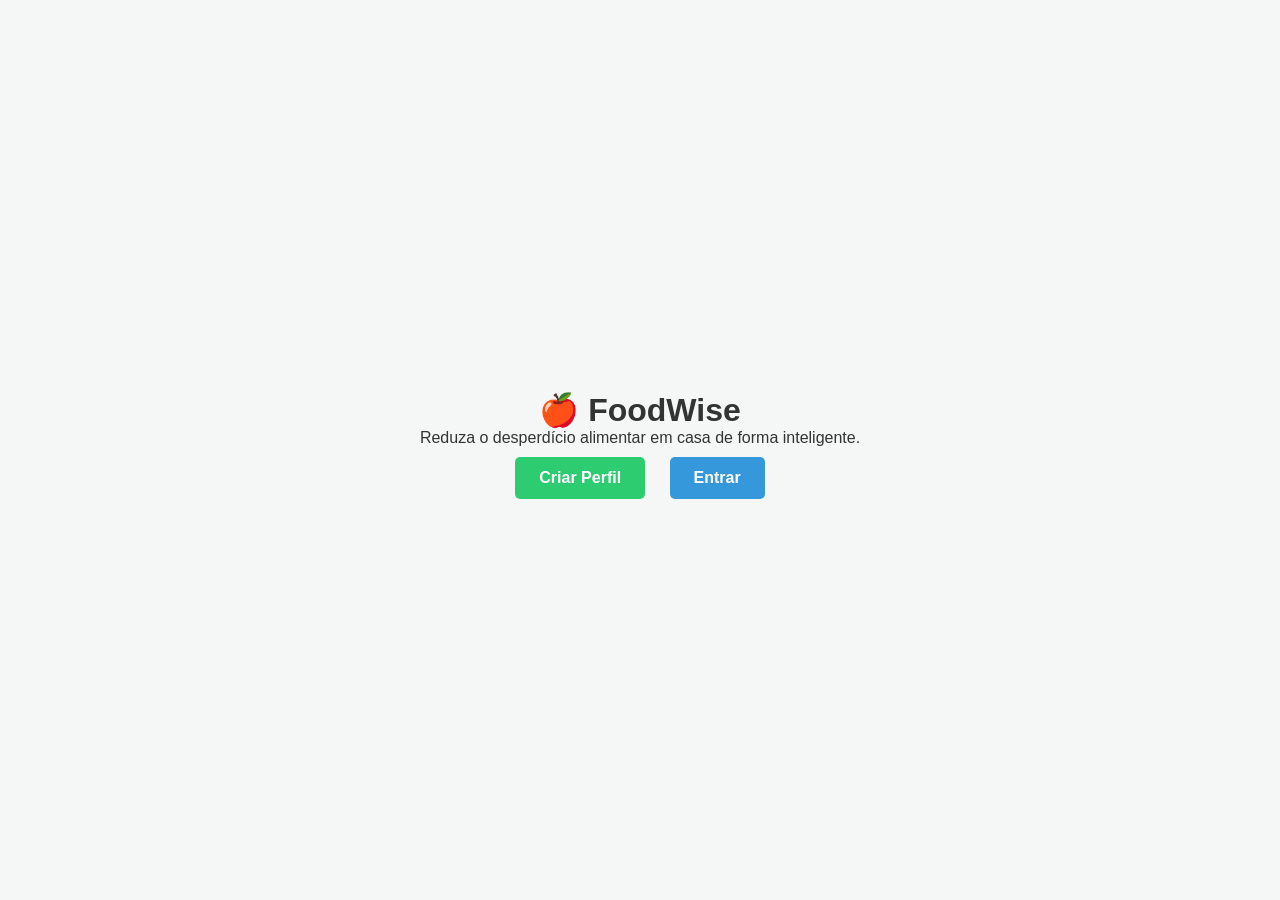
==== index.html @ 56e1a650 "Add files via upload" ====
<!DOCTYPE html>
<html lang="pt">
<head>
    <meta charset="UTF-8">
    <meta name="viewport" content="width=device-width, initial-scale=1.0">
    <title>FoodWise - Início</title>
    <link rel="stylesheet" href="assets/css/styles.css">
    <link rel="manifest" href="manifest.json">
</head>
<body>
    <main class="container welcome-container">
        <div class="logo-area">
            <h1>🍎 FoodWise</h1>
            <p>Reduza o desperdício alimentar em casa de forma inteligente.</p>
        </div>
        <div class="actions">
            <a href="pages/register.html" class="btn btn-primary">Criar Perfil</a>
            <a href="pages/login.html" class="btn btn-secondary">Entrar</a>
        </div>
    </main>
    <script src="assets/js/app.js"></script>
</body>
</html>
---- assets/css/styles.css ----
* {
    box-sizing: border-box;
    margin: 0;
    padding: 0;
    font-family: Arial, sans-serif;
}

body {
    background-color: #f4f7f6;
    color: #333;
    display: flex;
    flex-direction: column;
    min-height: 100vh;
}

.container {
    padding: 20px;
    max-width: 600px;
    margin: auto;
    text-align: center;
}

.btn {
    display: inline-block;
    padding: 12px 24px;
    margin: 10px;
    border-radius: 5px;
    text-decoration: none;
    font-weight: bold;
}

.btn-primary {
    background-color: #2ecc71;
    color: white;
}

.btn-secondary {
    background-color: #3498db;
    color: white;
}

.dashboard-grid {
    display: grid;
    grid-template-columns: repeat(auto-fit, minmax(140px, 1fr));
    gap: 15px;
    padding: 20px;
}

.card-menu {
    background: white;
    padding: 20px;
    border-radius: 8px;
    text-decoration: none;
    color: #2c3e50;
    font-weight: bold;
    box-shadow: 0 2px 5px rgba(0,0,0,0.1);
    text-align: center;
    transition: transform 0.2s;
}

.card-menu:hover {
    transform: translateY(-3px);
}

.app-header {
    background: #2c3e50;
    color: white;
    padding: 15px 20px;
    display: flex;
    justify-content: space-between;
    align-items: center;
}

.btn-logout {
    color: #e74c3c;
    text-decoration: none;
    font-weight: bold;
}
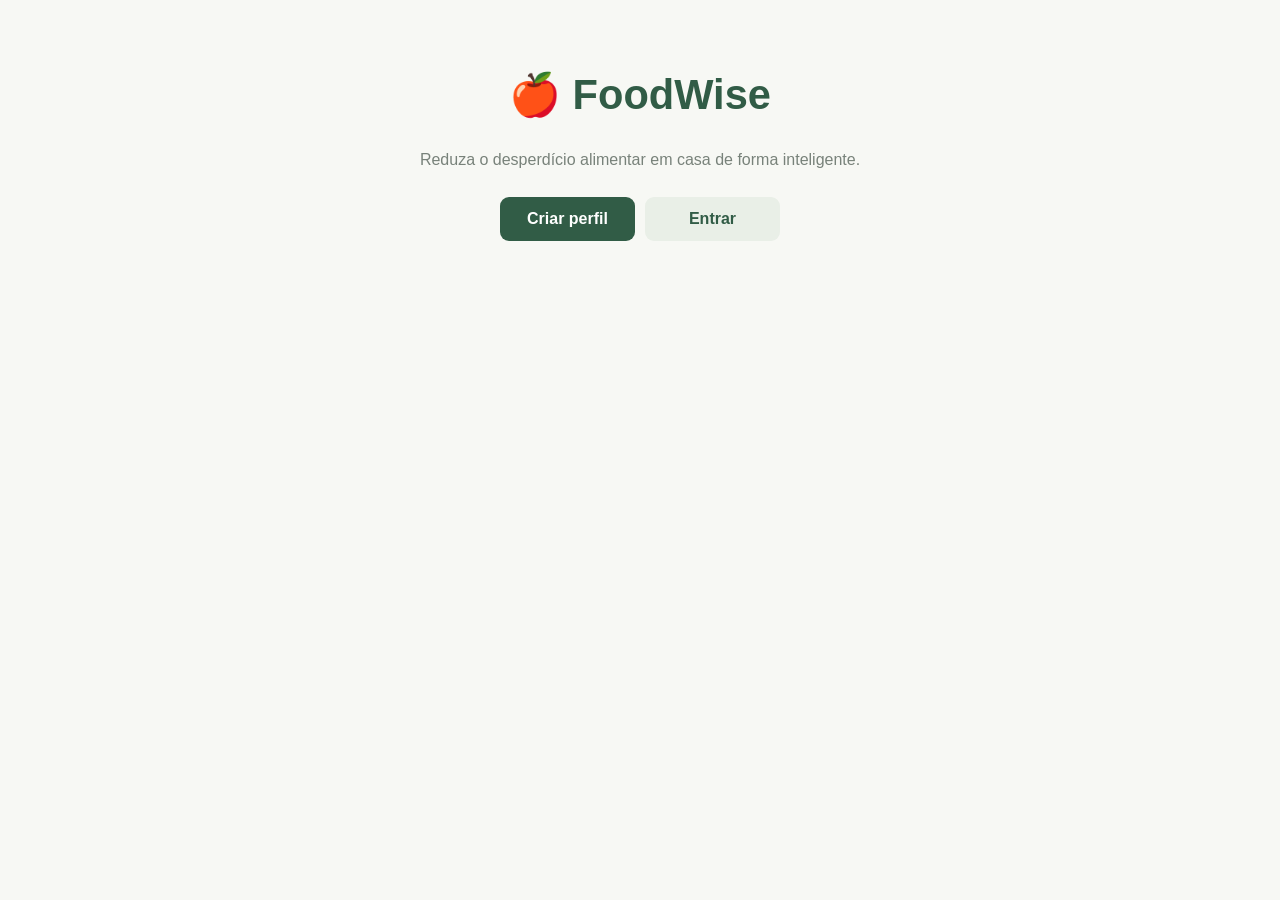
==== commit 51e919de: "Add files via upload" ====
--- a/index.html
+++ b/index.html
@@ -1,8 +1,9 @@
 <!DOCTYPE html>
-<html lang="pt">
+<html lang="pt-PT">
 <head>
     <meta charset="UTF-8">
     <meta name="viewport" content="width=device-width, initial-scale=1.0">
+    <meta name="theme-color" content="#315c46">
     <title>FoodWise - Início</title>
     <link rel="stylesheet" href="assets/css/styles.css">
     <link rel="manifest" href="manifest.json">
@@ -14,7 +15,7 @@
             <p>Reduza o desperdício alimentar em casa de forma inteligente.</p>
         </div>
         <div class="actions">
-            <a href="pages/register.html" class="btn btn-primary">Criar Perfil</a>
+            <a href="pages/register.html" class="btn btn-primary">Criar perfil</a>
             <a href="pages/login.html" class="btn btn-secondary">Entrar</a>
         </div>
     </main>
--- a/assets/css/styles.css
+++ b/assets/css/styles.css
@@ -1,78 +1,1226 @@
+:root {
+    font-family: 'DM Sans', Arial, sans-serif;
+    color: #23332a;
+    background: #f7f8f4;
+    font-synthesis: none;
+    text-rendering: optimizeLegibility;
+    --green: #315c46;
+    --green-dark: #244735;
+    --green-light: #e9f1e9;
+    --text: #23332a;
+    --muted: #78827a;
+    --border: #e7eae3;
+    --paper: #fff;
+    --orange: #e7955b;
+}
+
 * {
     box-sizing: border-box;
+}
+
+body {
+    min-width: 320px;
+    min-height: 100vh;
     margin: 0;
-    padding: 0;
-    font-family: Arial, sans-serif;
-}
-
-body {
-    background-color: #f4f7f6;
-    color: #333;
-    display: flex;
+    background: #f7f8f4;
+    color: var(--text);
+}
+
+button,
+input,
+select {
+    font: inherit;
+}
+
+a {
+    color: inherit;
+}
+
+.app-header {
+    position: sticky;
+    z-index: 3;
+    top: 0;
+    display: flex;
+    min-height: 76px;
+    align-items: center;
+    justify-content: space-between;
+    gap: 28px;
+    padding: 0 max(5vw, calc((100vw - 1200px) / 2));
+    border-bottom: 1px solid #edf0e9;
+    background: rgba(255, 255, 255, .96);
+    backdrop-filter: blur(12px);
+}
+
+.brand {
+    display: inline-flex;
+    align-items: center;
+    gap: 9px;
+    color: var(--green);
+    font-family: Manrope, sans-serif;
+    font-size: 1.24rem;
+    font-weight: 800;
+    letter-spacing: -.06em;
+    text-decoration: none;
+}
+
+.brand-mark {
+    display: grid;
+    width: 31px;
+    height: 31px;
+    place-items: center;
+    border-radius: 11px 11px 11px 4px;
+    background: var(--green);
+    color: white;
+    font-family: Georgia, serif;
+    font-size: 1.25rem;
+    font-style: italic;
+}
+
+.main-nav {
+    display: flex;
+    align-items: center;
+    gap: 5px;
+}
+
+.nav-link {
+    display: inline-flex;
+    min-height: 42px;
+    align-items: center;
+    gap: 7px;
+    padding: 0 11px;
+    border-radius: 9px;
+    color: #68746a;
+    font-size: .83rem;
+    font-weight: 600;
+    text-decoration: none;
+    transition: background .18s ease, color .18s ease;
+}
+
+.nav-link span {
+    color: #7e9a83;
+    font-size: 1.05rem;
+}
+
+.nav-link:hover,
+.nav-link.is-active {
+    background: #eff4ed;
+    color: var(--green);
+}
+
+.account-area {
+    display: flex;
+    align-items: center;
+    gap: 9px;
+    white-space: nowrap;
+}
+
+.user-avatar {
+    display: inline-grid;
+    width: 35px;
+    height: 35px;
+    flex: 0 0 35px;
+    place-items: center;
+    border-radius: 50%;
+    background: #e7eee4;
+    color: var(--green);
+    font-weight: 700;
+}
+
+.user-name {
+    max-width: 115px;
+    overflow: hidden;
+    font-size: .82rem;
+    font-weight: 600;
+    text-overflow: ellipsis;
+}
+
+.logout-button {
+    padding: 7px 0 7px 8px;
+    border: 0;
+    background: transparent;
+    color: #79837b;
+    cursor: pointer;
+    font-size: .76rem;
+}
+
+.logout-button:hover {
+    color: #a64c3c;
+}
+
+.app-content {
+    width: min(1120px, calc(100% - 48px));
+    min-height: calc(100vh - 76px);
+    margin: 0 auto;
+    padding: 52px 0 72px;
+}
+
+.page-heading {
+    display: flex;
+    justify-content: space-between;
+    margin-bottom: 27px;
+}
+
+.eyebrow {
+    margin: 0 0 9px;
+    color: #82927e;
+    font-size: .7rem;
+    font-weight: 700;
+    letter-spacing: .13em;
+    text-transform: uppercase;
+}
+
+h1,
+h2,
+h3,
+p {
+    margin-top: 0;
+}
+
+h1,
+h2,
+h3 {
+    font-family: Manrope, 'DM Sans', sans-serif;
+}
+
+.page-heading h1 {
+    margin: 0 0 8px;
+    color: #283a2f;
+    font-size: clamp(1.8rem, 3vw, 2.45rem);
+    letter-spacing: -.055em;
+}
+
+.page-description {
+    max-width: 630px;
+    margin-bottom: 0;
+    color: var(--muted);
+    font-size: .98rem;
+    line-height: 1.65;
+}
+
+.welcome-banner {
+    position: relative;
+    display: flex;
+    min-height: 265px;
+    align-items: center;
+    justify-content: space-between;
+    overflow: hidden;
+    padding: 38px 55px;
+    border-radius: 20px;
+    background: #315c46;
+    color: white;
+}
+
+.welcome-banner::after {
+    position: absolute;
+    right: 24%;
+    bottom: -180px;
+    width: 410px;
+    height: 410px;
+    border: 1px solid rgba(255,255,255,.1);
+    border-radius: 50%;
+    content: '';
+}
+
+.welcome-banner .eyebrow {
+    color: #c3d6c4;
+}
+
+.welcome-banner h1 {
+    margin-bottom: 10px;
+    font-size: clamp(2rem, 4vw, 2.8rem);
+    letter-spacing: -.06em;
+}
+
+.welcome-banner p:not(.eyebrow) {
+    margin-bottom: 23px;
+    color: #d3e0d4;
+}
+
+.button {
+    display: inline-flex;
+    min-height: 45px;
+    align-items: center;
+    justify-content: center;
+    gap: 8px;
+    padding: 0 18px;
+    border: 1px solid transparent;
+    border-radius: 9px;
+    cursor: pointer;
+    font-size: .88rem;
+    font-weight: 700;
+    text-decoration: none;
+    transition: transform .18s ease, background .18s ease, border-color .18s ease;
+}
+
+.button:hover {
+    transform: translateY(-1px);
+}
+
+.button:disabled {
+    cursor: default;
+    opacity: .8;
+    transform: none;
+}
+
+.button-primary {
+    background: var(--green);
+    color: white;
+}
+
+.button-primary:hover {
+    background: var(--green-dark);
+}
+
+.button-light {
+    background: white;
+    color: var(--green);
+}
+
+.button-outline {
+    width: 100%;
+    border-color: #dce5da;
+    background: white;
+    color: var(--green);
+}
+
+.button-outline:hover {
+    border-color: #9db39e;
+    background: #f7faf6;
+}
+
+.button-outline.is-confirmed {
+    background: #eff5ec;
+}
+
+.welcome-art {
+    position: relative;
+    z-index: 1;
+    display: flex;
+    align-items: center;
+    gap: 10px;
+    transform: rotate(-8deg);
+}
+
+.welcome-art span {
+    display: grid;
+    width: 82px;
+    height: 100px;
+    place-items: center;
+    border: 1px solid rgba(255,255,255,.25);
+    border-radius: 48px;
+    background: rgba(255,255,255,.12);
+    font-size: 2.6rem;
+}
+
+.welcome-art span:nth-child(2) {
+    transform: translateY(-28px);
+}
+
+.section-block {
+    margin-top: 47px;
+}
+
+.section-title {
+    display: flex;
+    align-items: end;
+    justify-content: space-between;
+    margin-bottom: 18px;
+}
+
+.section-title .eyebrow {
+    margin-bottom: 5px;
+}
+
+.section-title h2 {
+    margin: 0;
+    font-size: 1.35rem;
+    letter-spacing: -.04em;
+}
+
+.feature-grid {
+    display: grid;
+    grid-template-columns: repeat(3, minmax(0, 1fr));
+    gap: 15px;
+}
+
+.feature-card {
+    display: flex;
+    min-height: 185px;
     flex-direction: column;
-    min-height: 100vh;
-}
-
+    align-items: flex-start;
+    padding: 20px;
+    border: 1px solid #ebeee8;
+    border-radius: 14px;
+    background: white;
+    text-decoration: none;
+    transition: border-color .18s ease, transform .18s ease, box-shadow .18s ease;
+}
+
+.feature-card:hover {
+    transform: translateY(-3px);
+    border-color: #cedccd;
+    box-shadow: 0 8px 25px rgba(37, 71, 48, .06);
+}
+
+.feature-icon {
+    display: grid;
+    width: 39px;
+    height: 39px;
+    flex: 0 0 39px;
+    place-items: center;
+    border-radius: 12px;
+    background: #edf4eb;
+    color: var(--green);
+    font-size: 1.2rem;
+    font-weight: 700;
+}
+
+.feature-count {
+    margin-top: 13px;
+    color: var(--green);
+    font-family: Manrope, sans-serif;
+    font-size: 1.1rem;
+    font-weight: 800;
+}
+
+.feature-title {
+    margin-top: 2px;
+    font-weight: 700;
+}
+
+.feature-description {
+    margin-top: 5px;
+    color: var(--muted);
+    font-size: .81rem;
+}
+
+.feature-meta {
+    display: flex;
+    width: 100%;
+    align-items: center;
+    justify-content: space-between;
+    margin-top: auto;
+    padding-top: 14px;
+    color: #89918a;
+    font-size: .75rem;
+}
+
+.feature-meta span,
+.tip-banner a {
+    color: var(--green);
+    font-weight: 700;
+}
+
+.tip-banner {
+    display: flex;
+    align-items: center;
+    gap: 15px;
+    margin-top: 24px;
+    padding: 18px 22px;
+    border: 1px solid #e8ebdf;
+    border-radius: 13px;
+    background: #f1f3e8;
+}
+
+.tip-icon {
+    display: grid;
+    width: 38px;
+    height: 38px;
+    flex: 0 0 38px;
+    place-items: center;
+    border-radius: 50%;
+    background: #e5e9d7;
+    color: #738252;
+}
+
+.tip-banner p {
+    margin: 0;
+    color: #697360;
+    font-size: .84rem;
+    line-height: 1.55;
+}
+
+.tip-banner p strong {
+    color: #354534;
+}
+
+.tip-banner a {
+    flex: 0 0 auto;
+    margin-left: auto;
+    font-size: .82rem;
+    text-decoration: none;
+}
+
+.content-columns {
+    display: grid;
+    grid-template-columns: minmax(250px, .75fr) minmax(0, 1.25fr);
+    align-items: start;
+    gap: 20px;
+}
+
+.form-card,
+.list-card {
+    padding: 23px;
+    border: 1px solid #e9ece6;
+    border-radius: 14px;
+    background: white;
+}
+
+.narrow-card {
+    max-width: 540px;
+}
+
+.card-heading {
+    display: flex;
+    align-items: center;
+    gap: 12px;
+    margin-bottom: 19px;
+}
+
+.card-heading h2 {
+    margin: 0 0 4px;
+    font-size: 1.05rem;
+    letter-spacing: -.03em;
+}
+
+.card-heading p {
+    margin: 0;
+    color: var(--muted);
+    font-size: .8rem;
+}
+
+.form-card label {
+    display: block;
+    margin: 14px 0 7px;
+    color: #425047;
+    font-size: .83rem;
+    font-weight: 700;
+}
+
+.form-card input,
+.form-card select,
+.inline-form input,
+.auth-form input {
+    width: 100%;
+    min-height: 44px;
+    padding: 10px 12px;
+    border: 1px solid #dfe5dc;
+    border-radius: 8px;
+    outline: none;
+    background: white;
+    color: var(--text);
+    font-size: .9rem;
+}
+
+.form-card input:focus,
+.form-card select:focus,
+.inline-form input:focus,
+.auth-form input:focus {
+    border-color: #82a58a;
+    box-shadow: 0 0 0 3px rgba(80, 126, 87, .1);
+}
+
+.form-card > .button {
+    width: 100%;
+    margin-top: 17px;
+}
+
+.form-row {
+    display: grid;
+    grid-template-columns: 1fr 1fr;
+    gap: 10px;
+}
+
+.form-row > div {
+    min-width: 0;
+}
+
+.label-optional {
+    color: #929a93;
+    font-size: .74rem;
+    font-weight: 400;
+}
+
+.form-message {
+    min-height: 18px;
+    margin: 10px 0 0;
+    font-size: .82rem;
+}
+
+.form-message.error {
+    color: #b94d40;
+}
+
+.form-message.success {
+    color: var(--green);
+}
+
+.count-badge {
+    display: inline-grid;
+    min-width: 23px;
+    height: 23px;
+    place-items: center;
+    margin-left: 4px;
+    padding: 0 6px;
+    border-radius: 20px;
+    background: #eff3ed;
+    color: var(--green);
+    font-family: 'DM Sans', sans-serif;
+    font-size: .72rem;
+    vertical-align: 2px;
+}
+
+.list-rows {
+    border-top: 1px solid #edf0eb;
+}
+
+.list-row,
+.alert-row,
+.meal-row,
+.member-row,
+.shopping-row {
+    display: flex;
+    min-height: 68px;
+    align-items: center;
+    gap: 13px;
+    border-bottom: 1px solid #edf0eb;
+}
+
+.list-row:last-child,
+.alert-row:last-child,
+.meal-row:last-child,
+.member-row:last-child,
+.shopping-row:last-child {
+    border-bottom: 0;
+}
+
+.food-emoji {
+    display: grid;
+    width: 39px;
+    height: 39px;
+    flex: 0 0 39px;
+    place-items: center;
+    border-radius: 11px;
+    background: #f5f4ed;
+    font-size: 1.2rem;
+}
+
+.row-main {
+    display: flex;
+    min-width: 0;
+    flex: 1;
+    flex-direction: column;
+    gap: 4px;
+}
+
+.row-main strong {
+    overflow: hidden;
+    font-size: .88rem;
+    text-overflow: ellipsis;
+}
+
+.row-main > span {
+    color: var(--muted);
+    font-size: .77rem;
+}
+
+.status-pill {
+    display: inline-block;
+    flex: 0 0 auto;
+    padding: 6px 9px;
+    border-radius: 20px;
+    font-size: .7rem;
+    font-weight: 600;
+}
+
+.status-neutral {
+    background: #f0f3ed;
+    color: #667366;
+}
+
+.status-warning {
+    background: #fff0e3;
+    color: #aa5e2e;
+}
+
+.icon-button {
+    display: grid;
+    width: 32px;
+    height: 32px;
+    flex: 0 0 32px;
+    place-items: center;
+    border: 0;
+    border-radius: 8px;
+    background: transparent;
+    color: #98a099;
+    cursor: pointer;
+    font-size: 1.35rem;
+}
+
+.icon-button:hover {
+    background: #fff0eb;
+    color: #b54d3d;
+}
+
+.empty-state {
+    display: flex;
+    min-height: 245px;
+    flex-direction: column;
+    align-items: center;
+    justify-content: center;
+    padding: 25px;
+    text-align: center;
+}
+
+.empty-state > span {
+    margin-bottom: 10px;
+    font-size: 2rem;
+}
+
+.empty-state h3 {
+    margin-bottom: 7px;
+    font-size: 1rem;
+}
+
+.empty-state p {
+    max-width: 350px;
+    margin-bottom: 0;
+    color: var(--muted);
+    font-size: .83rem;
+    line-height: 1.55;
+}
+
+.empty-state .text-link {
+    margin-top: 14px;
+    color: var(--green);
+    font-size: .84rem;
+    font-weight: 700;
+    text-decoration: none;
+}
+
+.notice-card {
+    display: flex;
+    align-items: center;
+    gap: 13px;
+    margin-bottom: 18px;
+    padding: 14px 17px;
+    border: 1px solid #f1e5cc;
+    border-radius: 11px;
+    background: #fff8e9;
+}
+
+.notice-card > span {
+    font-size: 1.35rem;
+}
+
+.notice-card p {
+    margin: 0;
+    color: #74684f;
+    font-size: .84rem;
+    line-height: 1.5;
+}
+
+.alert-icon {
+    display: grid;
+    width: 36px;
+    height: 36px;
+    flex: 0 0 36px;
+    place-items: center;
+    border-radius: 50%;
+    background: #fff0e3;
+    color: #aa5e2e;
+    font-weight: 800;
+}
+
+.recipe-grid {
+    display: grid;
+    grid-template-columns: repeat(2, minmax(0, 1fr));
+    gap: 18px;
+}
+
+.recipe-card {
+    overflow: hidden;
+    border: 1px solid #e9ece6;
+    border-radius: 14px;
+    background: white;
+}
+
+.recipe-art {
+    position: relative;
+    display: grid;
+    height: 145px;
+    place-items: center;
+    background: linear-gradient(135deg, #eaf0e4, #f8eddb);
+    font-size: 4.1rem;
+}
+
+.recipe-card:nth-child(2) .recipe-art {
+    background: linear-gradient(135deg, #f6e8d9, #f2eee0);
+}
+
+.recipe-card:nth-child(3) .recipe-art {
+    background: linear-gradient(135deg, #ede8d9, #f5eee2);
+}
+
+.recipe-card:nth-child(4) .recipe-art {
+    background: linear-gradient(135deg, #f6e8eb, #f7f0dc);
+}
+
+.recipe-art > span {
+    position: absolute;
+    right: 12px;
+    bottom: 12px;
+    padding: 6px 9px;
+    border-radius: 20px;
+    background: white;
+    color: #566258;
+    font-size: .72rem;
+    font-weight: 700;
+}
+
+.recipe-body {
+    padding: 17px;
+}
+
+.recipe-tags {
+    display: flex;
+    gap: 7px;
+}
+
+.recipe-tags span,
+.ingredient-chips span {
+    padding: 5px 8px;
+    border-radius: 20px;
+    background: #f1f4ee;
+    color: #687568;
+    font-size: .68rem;
+}
+
+.recipe-body h2 {
+    margin: 12px 0 6px;
+    font-size: 1.12rem;
+}
+
+.recipe-body p {
+    margin-bottom: 13px;
+    color: var(--muted);
+    font-size: .82rem;
+    line-height: 1.5;
+}
+
+.ingredient-chips {
+    display: flex;
+    flex-wrap: wrap;
+    gap: 6px;
+    margin-bottom: 15px;
+}
+
+.inline-form {
+    display: flex;
+    gap: 10px;
+    margin-bottom: 20px;
+    padding: 14px;
+    border: 1px solid #e9ece6;
+    border-radius: 13px;
+    background: white;
+}
+
+.inline-form input {
+    min-width: 0;
+    flex: 1;
+}
+
+.shopping-columns {
+    grid-template-columns: repeat(2, minmax(0, 1fr));
+}
+
+.bought-card .check-label > span:last-child {
+    color: #9aa39b;
+    text-decoration: line-through;
+}
+
+.shopping-row {
+    justify-content: space-between;
+    padding: 0 2px;
+}
+
+.check-label {
+    display: inline-flex;
+    min-width: 0;
+    flex: 1;
+    align-items: center;
+    gap: 11px;
+    cursor: pointer;
+    font-size: .87rem;
+}
+
+.check-label input {
+    position: absolute;
+    width: 1px;
+    height: 1px;
+    opacity: 0;
+}
+
+.custom-check {
+    display: grid;
+    width: 20px;
+    height: 20px;
+    flex: 0 0 20px;
+    place-items: center;
+    border: 1px solid #d5ddd4;
+    border-radius: 6px;
+    background: white;
+}
+
+.check-label input:checked + .custom-check {
+    border-color: var(--green);
+    background: var(--green);
+}
+
+.check-label input:checked + .custom-check::after {
+    color: white;
+    content: '✓';
+    font-size: .78rem;
+}
+
+.check-label input:focus-visible + .custom-check {
+    outline: 3px solid #bad0b8;
+}
+
+.empty-inline {
+    padding: 20px 4px;
+    color: var(--muted);
+    font-size: .82rem;
+}
+
+.meal-date {
+    display: flex;
+    width: 45px;
+    height: 49px;
+    flex: 0 0 45px;
+    flex-direction: column;
+    align-items: center;
+    justify-content: center;
+    border-radius: 9px;
+    background: #eff4ed;
+    color: var(--green);
+}
+
+.meal-date strong {
+    font-family: Manrope, sans-serif;
+    font-size: 1rem;
+}
+
+.meal-date span {
+    font-size: .66rem;
+    text-transform: capitalize;
+}
+
+.meal-kind {
+    color: #859087;
+    font-size: .68rem !important;
+}
+
+.you-badge {
+    padding: 6px 9px;
+    border-radius: 20px;
+    background: #eff4ed;
+    color: var(--green);
+    font-size: .7rem;
+    font-weight: 700;
+}
+
+.sr-only {
+    position: absolute;
+    width: 1px;
+    height: 1px;
+    overflow: hidden;
+    clip: rect(0, 0, 0, 0);
+    white-space: nowrap;
+    clip-path: inset(50%);
+}
+
+/* Welcome and authentication screens */
 .container {
-    padding: 20px;
-    max-width: 600px;
+    width: min(540px, calc(100% - 36px));
     margin: auto;
     text-align: center;
 }
 
-.btn {
-    display: inline-block;
-    padding: 12px 24px;
-    margin: 10px;
-    border-radius: 5px;
+.welcome-container {
+    padding: 70px 26px;
+}
+
+.logo-area h1 {
+    color: var(--green);
+    font-family: Manrope, sans-serif;
+    font-size: 2.6rem;
+}
+
+.logo-area p {
+    color: var(--muted);
+    line-height: 1.6;
+}
+
+.actions {
+    display: flex;
+    justify-content: center;
+    gap: 10px;
+    margin-top: 25px;
+}
+
+.actions .btn {
+    min-width: 135px;
+    padding: 13px 20px;
+    border: 0;
+    border-radius: 9px;
     text-decoration: none;
-    font-weight: bold;
+    font-weight: 700;
 }
 
 .btn-primary {
-    background-color: #2ecc71;
+    background: var(--green);
     color: white;
 }
 
 .btn-secondary {
-    background-color: #3498db;
-    color: white;
-}
-
-.dashboard-grid {
-    display: grid;
-    grid-template-columns: repeat(auto-fit, minmax(140px, 1fr));
-    gap: 15px;
-    padding: 20px;
-}
-
-.card-menu {
+    background: #e9efe7;
+    color: var(--green);
+}
+
+.auth-container {
+    display: flex;
+    min-height: 100vh;
+    align-items: center;
+    justify-content: center;
+    padding: 26px 18px;
+    background: radial-gradient(ellipse at top, #e9f0e6 0, #f7f8f4 52%);
+}
+
+.auth-card {
+    width: 100%;
+    max-width: 430px;
+    padding: 34px;
+    border: 1px solid #e9ece6;
+    border-radius: 17px;
     background: white;
-    padding: 20px;
-    border-radius: 8px;
+    box-shadow: 0 15px 50px rgba(42, 69, 48, .07);
+}
+
+.auth-card h1 {
+    margin-bottom: 7px;
+    color: var(--green);
+    font-size: 1.8rem;
+    text-align: center;
+}
+
+.auth-subtitle {
+    margin-bottom: 24px;
+    color: var(--muted);
+    font-size: .88rem;
+    text-align: center;
+}
+
+.auth-form {
+    display: flex;
+    flex-direction: column;
+    gap: 9px;
+}
+
+.auth-form label {
+    margin-top: 4px;
+    color: #425047;
+    font-size: .83rem;
+    font-weight: 700;
+}
+
+.auth-form .btn-block {
+    width: 100%;
+    min-height: 45px;
+    margin-top: 10px;
+    border: 0;
+    border-radius: 9px;
+    cursor: pointer;
+    font-weight: 700;
+}
+
+.auth-switch {
+    margin: 21px 0 0;
+    color: #6f7a71;
+    font-size: .84rem;
+    text-align: center;
+}
+
+.auth-switch a {
+    color: var(--green);
+    font-weight: 700;
     text-decoration: none;
-    color: #2c3e50;
-    font-weight: bold;
-    box-shadow: 0 2px 5px rgba(0,0,0,0.1);
-    text-align: center;
-    transition: transform 0.2s;
-}
-
-.card-menu:hover {
-    transform: translateY(-3px);
-}
-
-.app-header {
-    background: #2c3e50;
-    color: white;
-    padding: 15px 20px;
-    display: flex;
-    justify-content: space-between;
-    align-items: center;
-}
-
-.btn-logout {
-    color: #e74c3c;
-    text-decoration: none;
-    font-weight: bold;
-}+}
+
+@media (max-width: 1080px) {
+    .app-header {
+        gap: 12px;
+        padding: 0 22px;
+    }
+
+    .main-nav {
+        gap: 0;
+    }
+
+    .nav-link {
+        padding: 0 8px;
+        font-size: .76rem;
+    }
+
+    .nav-link span {
+        display: none;
+    }
+
+    .user-name {
+        display: none;
+    }
+}
+
+@media (max-width: 760px) {
+    .app-header {
+        position: relative;
+        min-height: auto;
+        flex-wrap: wrap;
+        gap: 9px;
+        padding: 13px 18px 0;
+    }
+
+    .brand {
+        margin-bottom: 4px;
+    }
+
+    .account-area {
+        margin-left: auto;
+    }
+
+    .logout-button {
+        font-size: .72rem;
+    }
+
+    .main-nav {
+        order: 3;
+        width: calc(100% + 36px);
+        overflow-x: auto;
+        margin: 0 -18px;
+        padding: 5px 12px 10px;
+    }
+
+    .nav-link {
+        min-height: 37px;
+        flex: 0 0 auto;
+        padding: 0 11px;
+        font-size: .77rem;
+    }
+
+    .app-content {
+        width: min(100% - 32px, 600px);
+        padding: 34px 0 52px;
+    }
+
+    .welcome-banner {
+        min-height: 240px;
+        padding: 28px;
+    }
+
+    .welcome-art {
+        position: absolute;
+        right: -40px;
+        bottom: -7px;
+        opacity: .65;
+        transform: scale(.72) rotate(-8deg);
+        transform-origin: bottom right;
+    }
+
+    .welcome-banner > div:first-child {
+        position: relative;
+        z-index: 1;
+    }
+
+    .feature-grid {
+        grid-template-columns: repeat(2, minmax(0, 1fr));
+        gap: 11px;
+    }
+
+    .feature-card {
+        min-height: 176px;
+        padding: 15px;
+    }
+
+    .content-columns,
+    .shopping-columns {
+        grid-template-columns: 1fr;
+    }
+
+    .recipe-grid {
+        gap: 12px;
+    }
+
+    .recipe-art {
+        height: 120px;
+    }
+
+    .recipe-body {
+        padding: 13px;
+    }
+}
+
+@media (max-width: 480px) {
+    .feature-grid,
+    .recipe-grid {
+        grid-template-columns: 1fr;
+    }
+
+    .feature-card {
+        min-height: 155px;
+    }
+
+    .welcome-banner {
+        min-height: 230px;
+        padding: 24px 20px;
+    }
+
+    .welcome-art {
+        right: -52px;
+        opacity: .48;
+    }
+
+    .tip-banner {
+        align-items: flex-start;
+        padding: 15px;
+    }
+
+    .tip-banner a {
+        display: none;
+    }
+
+    .form-card,
+    .list-card {
+        padding: 18px;
+    }
+
+    .status-pill {
+        max-width: 110px;
+        text-align: center;
+    }
+
+    .inline-form {
+        flex-direction: column;
+    }
+
+    .inline-form .button {
+        width: 100%;
+    }
+
+    .actions {
+        flex-direction: column;
+    }
+
+    .auth-card {
+        padding: 26px 21px;
+    }
+}
